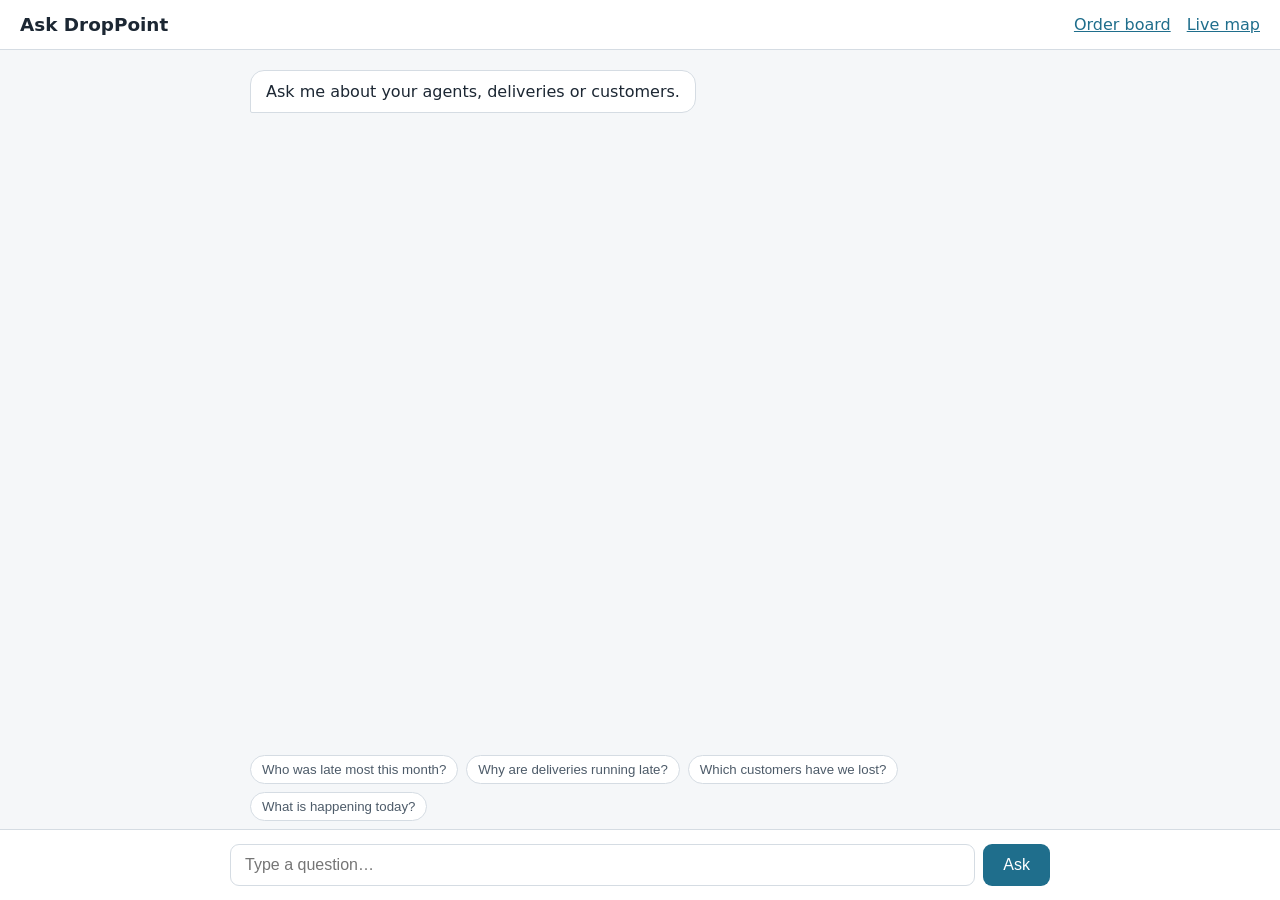
==== src/main/resources/static/assistant.html @ c6f9af5e "Session 6: AI assistant with six safe data functions" ====
<!DOCTYPE html>
<html lang="en">
<head>
<meta charset="UTF-8">
<meta name="viewport" content="width=device-width, initial-scale=1">
<title>DropPoint — Ask</title>
<style>
  :root { --ink:#1c2733; --soft:#4d5b69; --rule:#d5dce3; --blue:#1f6e8c; }
  * { box-sizing:border-box; }
  body { margin:0; font-family:system-ui,sans-serif; background:#f5f7f9; color:var(--ink);
         display:flex; flex-direction:column; height:100vh; }
  header { background:#fff; border-bottom:1px solid var(--rule); padding:14px 20px;
           display:flex; align-items:center; gap:16px; }
  h1 { font-size:1.15rem; margin:0; }
  header a { color:var(--blue); }
  header a:first-of-type { margin-left:auto; }
  #chat { flex:1; overflow-y:auto; padding:20px; max-width:820px; width:100%; margin:0 auto; }
  .msg { margin-bottom:16px; }
  .you { text-align:right; }
  .you span { background:var(--blue); color:#fff; padding:9px 14px; border-radius:14px 14px 2px 14px;
              display:inline-block; max-width:80%; text-align:left; }
  .ai span { background:#fff; border:1px solid var(--rule); padding:11px 15px;
             border-radius:14px 14px 14px 2px; display:inline-block; max-width:85%; white-space:pre-wrap; }
  .tools { font-size:0.75rem; color:var(--soft); margin-top:5px; font-family:monospace; }
  .chips { padding:0 20px 8px; max-width:820px; width:100%; margin:0 auto;
           display:flex; gap:8px; flex-wrap:wrap; }
  .chips button { background:#fff; border:1px solid var(--rule); color:var(--soft);
                  padding:6px 11px; border-radius:99px; font-size:0.83rem; cursor:pointer; }
  .chips button:hover { border-color:var(--blue); color:var(--blue); }
  form { display:flex; gap:8px; padding:14px 20px; background:#fff; border-top:1px solid var(--rule); }
  form > div { display:flex; gap:8px; max-width:820px; width:100%; margin:0 auto; }
  input { flex:1; padding:11px 14px; border:1px solid var(--rule); border-radius:9px; font-size:1rem; }
  button.send { padding:11px 20px; border:0; border-radius:9px; background:var(--blue);
                color:#fff; font-size:1rem; cursor:pointer; }
  button.send:disabled { opacity:0.5; }
</style>
</head>
<body>
<header>
  <h1>Ask DropPoint</h1>
  <a href="/board.html">Order board</a>
  <a href="/map.html">Live map</a>
</header>

<div id="chat">
  <div class="msg ai"><span>Ask me about your agents, deliveries or customers.</span></div>
</div>

<div class="chips">
  <button onclick="ask(this.textContent)">Who was late most this month?</button>
  <button onclick="ask(this.textContent)">Why are deliveries running late?</button>
  <button onclick="ask(this.textContent)">Which customers have we lost?</button>
  <button onclick="ask(this.textContent)">What is happening today?</button>
</div>

<form onsubmit="event.preventDefault(); ask(document.getElementById('q').value);">
  <div>
    <input id="q" placeholder="Type a question…" autocomplete="off">
    <button class="send" id="send">Ask</button>
  </div>
</form>

<script>
const chat = document.getElementById('chat');

function add(cls, text, tools) {
  const d = document.createElement('div');
  d.className = 'msg ' + cls;
  d.innerHTML = '<span></span>';
  d.firstChild.textContent = text;
  if (tools && tools.length) {
    const t = document.createElement('div');
    t.className = 'tools';
    t.textContent = 'used: ' + [...new Set(tools)].join(', ');
    d.appendChild(t);
  }
  chat.appendChild(d);
  chat.scrollTop = chat.scrollHeight;
  return d;
}

async function ask(question) {
  if (!question.trim()) return;
  document.getElementById('q').value = '';
  document.getElementById('send').disabled = true;
  add('you', question);
  const thinking = add('ai', 'Thinking…');

  try {
    const res = await fetch('/api/assistant/ask', {
      method: 'POST',
      headers: { 'Content-Type': 'application/json' },
      body: JSON.stringify({ question })
    });
    const out = await res.json();
    thinking.remove();
    if (res.ok) {
      add('ai', out.answer, out.toolsUsed);
    } else {
      add('ai', out.error || 'Something went wrong.');
    }
  } catch (e) {
    thinking.remove();
    add('ai', 'Cannot reach the server.');
  }
  document.getElementById('send').disabled = false;
}
</script>
</body>
</html>
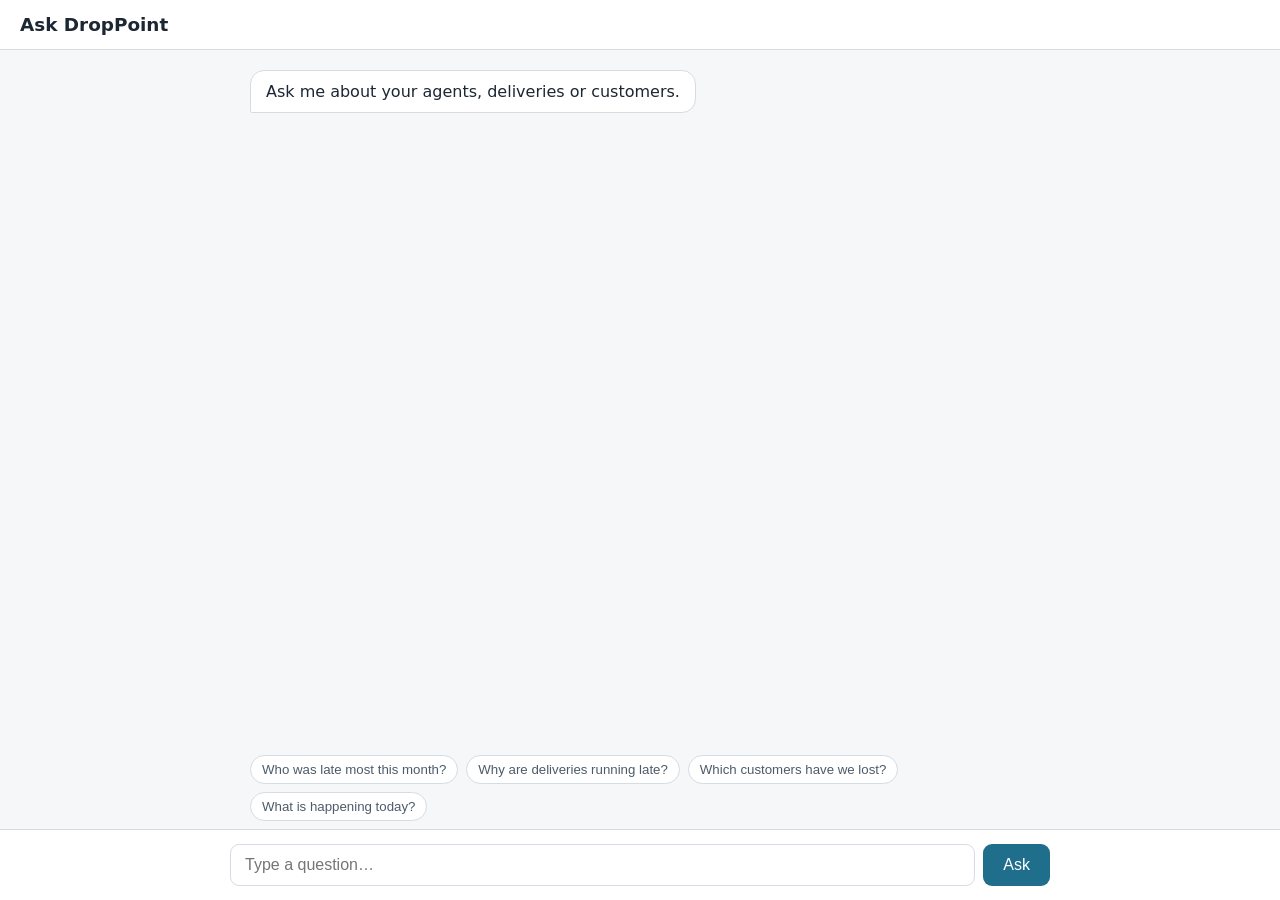
==== commit be35866b: "Piece 2A: day planning rule, availability and plan tables" ====
--- a/src/main/resources/static/assistant.html
+++ b/src/main/resources/static/assistant.html
@@ -38,8 +38,6 @@
 <body>
 <header>
   <h1>Ask DropPoint</h1>
-  <a href="/board.html">Order board</a>
-  <a href="/map.html">Live map</a>
 </header>
 
 <div id="chat">
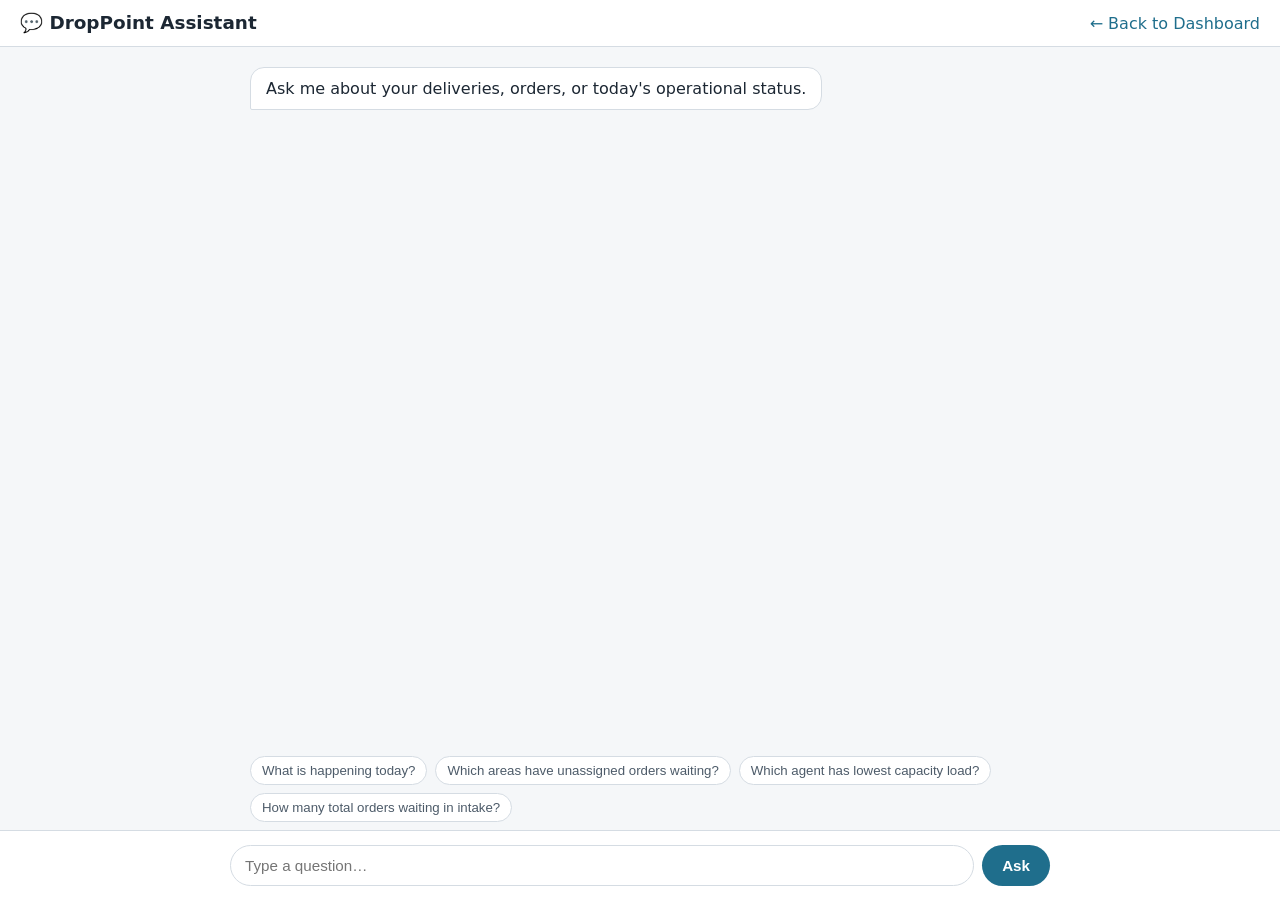
==== commit 19000add: "Roles and login, agent admin, SOS, mobile app, multi-area agents Co-Authored-By: Claude Opus 5.5 <no" ====
--- a/src/main/resources/static/assistant.html
+++ b/src/main/resources/static/assistant.html
@@ -3,17 +3,39 @@
 <head>
 <meta charset="UTF-8">
 <meta name="viewport" content="width=device-width, initial-scale=1">
-<title>DropPoint — Ask</title>
+<title>DropPoint — AI Assistant</title>
 <style>
   :root { --ink:#1c2733; --soft:#4d5b69; --rule:#d5dce3; --blue:#1f6e8c; }
   * { box-sizing:border-box; }
   body { margin:0; font-family:system-ui,sans-serif; background:#f5f7f9; color:var(--ink);
          display:flex; flex-direction:column; height:100vh; }
-  header { background:#fff; border-bottom:1px solid var(--rule); padding:14px 20px;
-           display:flex; align-items:center; gap:16px; }
-  h1 { font-size:1.15rem; margin:0; }
-  header a { color:var(--blue); }
-  header a:first-of-type { margin-left:auto; }
+  header { background:#fff; border-bottom:1px solid var(--rule); padding:12px 20px;
+           display:flex; align-items:center; justify-content:space-between; }
+  h1 { font-size:1.15rem; margin:0; display:flex; align-items:center; gap:8px; }
+  header a { color:var(--blue); text-decoration:none; font-weight:500; }
+  .user-badge {
+    display: flex;
+    align-items: center;
+    gap: 8px;
+    background: #f1f5f9;
+    border: 1px solid var(--rule);
+    padding: 4px 10px;
+    border-radius: 20px;
+    font-size: 0.85rem;
+  }
+  .role-pill {
+    display: inline-block;
+    font-size: 0.7rem;
+    font-weight: 700;
+    padding: 2px 7px;
+    border-radius: 10px;
+    text-transform: uppercase;
+  }
+  .role-ADMIN { background: #e3f2fd; color: #0d47a1; }
+  .role-OWNER { background: #f3e5f5; color: #4a148c; }
+  .role-MANAGER { background: #e8f5e9; color: #1b5e20; }
+  .role-AGENT { background: #fff3e0; color: #e65100; }
+  
   #chat { flex:1; overflow-y:auto; padding:20px; max-width:820px; width:100%; margin:0 auto; }
   .msg { margin-bottom:16px; }
   .you { text-align:right; }
@@ -29,26 +51,28 @@
   .chips button:hover { border-color:var(--blue); color:var(--blue); }
   form { display:flex; gap:8px; padding:14px 20px; background:#fff; border-top:1px solid var(--rule); }
   form > div { display:flex; gap:8px; max-width:820px; width:100%; margin:0 auto; }
-  input { flex:1; padding:11px 14px; border:1px solid var(--rule); border-radius:9px; font-size:1rem; }
-  button.send { padding:11px 20px; border:0; border-radius:9px; background:var(--blue);
-                color:#fff; font-size:1rem; cursor:pointer; }
+  input { flex:1; padding:11px 14px; border:1px solid var(--rule); border-radius:99px; font-size:0.95rem; }
+  button.send { padding:11px 20px; border:0; border-radius:99px; background:var(--blue);
+                color:#fff; font-size:0.95rem; font-weight:600; cursor:pointer; }
   button.send:disabled { opacity:0.5; }
 </style>
 </head>
 <body>
 <header>
-  <h1>Ask DropPoint</h1>
+  <h1>💬 DropPoint Assistant</h1>
+  <div id="userInfo" class="user-badge" style="display:none;">
+    <span id="userName">User</span>
+    <span id="userRole" class="role-pill">ROLE</span>
+  </div>
+  <a href="/index.html" id="backLink">← Back to Dashboard</a>
 </header>
 
 <div id="chat">
-  <div class="msg ai"><span>Ask me about your agents, deliveries or customers.</span></div>
+  <div class="msg ai"><span>Ask me about your deliveries, orders, or today's operational status.</span></div>
 </div>
 
-<div class="chips">
-  <button onclick="ask(this.textContent)">Who was late most this month?</button>
-  <button onclick="ask(this.textContent)">Why are deliveries running late?</button>
-  <button onclick="ask(this.textContent)">Which customers have we lost?</button>
-  <button onclick="ask(this.textContent)">What is happening today?</button>
+<div class="chips" id="chipsContainer">
+  <!-- Dynamic suggestions populated by JS based on role -->
 </div>
 
 <form onsubmit="event.preventDefault(); ask(document.getElementById('q').value);">
@@ -59,6 +83,58 @@
 </form>
 
 <script>
+let currentUser = null;
+const saved = localStorage.getItem('dp_user');
+if (saved) {
+  try {
+    currentUser = JSON.parse(saved);
+  } catch(e){}
+}
+
+if (currentUser) {
+  document.getElementById('userInfo').style.display = 'flex';
+  document.getElementById('userName').textContent = currentUser.name;
+  const rEl = document.getElementById('userRole');
+  rEl.textContent = currentUser.role;
+  rEl.className = 'role-pill role-' + currentUser.role;
+  if (currentUser.role === 'AGENT') {
+    document.getElementById('backLink').href = '/mobile.html';
+  }
+}
+
+const chipsContainer = document.getElementById('chipsContainer');
+const role = currentUser ? currentUser.role : 'MANAGER';
+
+if (role === 'AGENT') {
+  chipsContainer.innerHTML = `
+    <button onclick="ask(this.textContent)">What are my assigned deliveries today?</button>
+    <button onclick="ask(this.textContent)">How many stops do I have remaining?</button>
+    <button onclick="ask(this.textContent)">Customer address for my next stop</button>
+    <button onclick="ask(this.textContent)">My delivery target progress today</button>
+  `;
+} else if (role === 'MANAGER') {
+  chipsContainer.innerHTML = `
+    <button onclick="ask(this.textContent)">What is happening today?</button>
+    <button onclick="ask(this.textContent)">Which areas have unassigned orders waiting?</button>
+    <button onclick="ask(this.textContent)">Which agent has lowest capacity load?</button>
+    <button onclick="ask(this.textContent)">How many total orders waiting in intake?</button>
+  `;
+} else if (role === 'OWNER') {
+  chipsContainer.innerHTML = `
+    <button onclick="ask(this.textContent)">Which customers have we lost?</button>
+    <button onclick="ask(this.textContent)">Who was late most this month?</button>
+    <button onclick="ask(this.textContent)">Why are deliveries running late?</button>
+    <button onclick="ask(this.textContent)">Overall completion rate today</button>
+  `;
+} else { // ADMIN
+  chipsContainer.innerHTML = `
+    <button onclick="ask(this.textContent)">List all active user accounts</button>
+    <button onclick="ask(this.textContent)">Total orders and active agents count</button>
+    <button onclick="ask(this.textContent)">Unassigned areas summary</button>
+    <button onclick="ask(this.textContent)">What is happening today?</button>
+  `;
+}
+
 const chat = document.getElementById('chat');
 
 function add(cls, text, tools) {
@@ -88,7 +164,11 @@
     const res = await fetch('/api/assistant/ask', {
       method: 'POST',
       headers: { 'Content-Type': 'application/json' },
-      body: JSON.stringify({ question })
+      body: JSON.stringify({ 
+        question,
+        role: currentUser ? currentUser.role : 'MANAGER',
+        agentId: currentUser ? currentUser.id : null
+      })
     });
     const out = await res.json();
     thinking.remove();
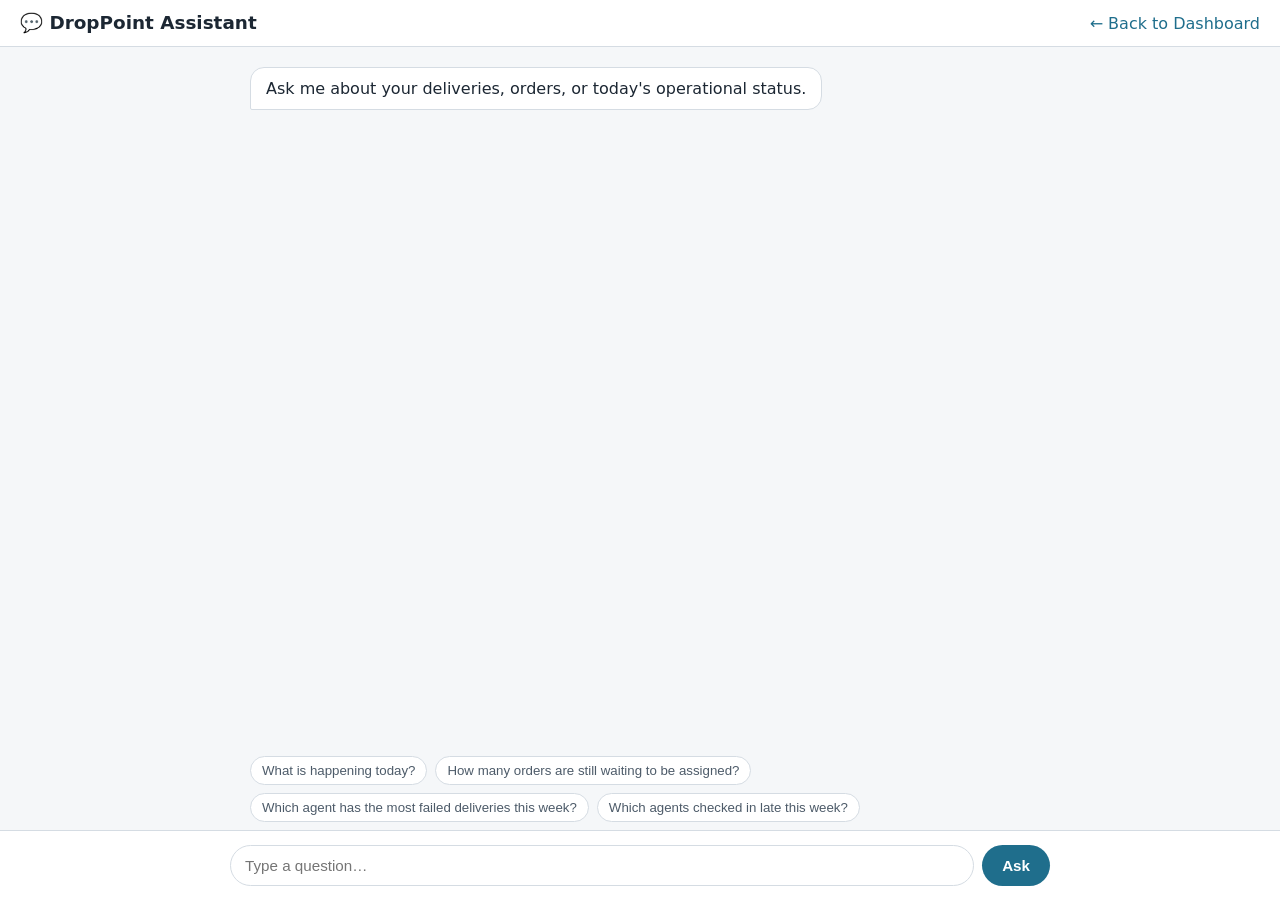
==== commit 09b40355: "Demo fixes: assistant queries, plan summary, failure reasons, reopen, demo script - Assistant: queri" ====
--- a/src/main/resources/static/assistant.html
+++ b/src/main/resources/static/assistant.html
@@ -115,22 +115,22 @@
 } else if (role === 'MANAGER') {
   chipsContainer.innerHTML = `
     <button onclick="ask(this.textContent)">What is happening today?</button>
-    <button onclick="ask(this.textContent)">Which areas have unassigned orders waiting?</button>
-    <button onclick="ask(this.textContent)">Which agent has lowest capacity load?</button>
-    <button onclick="ask(this.textContent)">How many total orders waiting in intake?</button>
+    <button onclick="ask(this.textContent)">How many orders are still waiting to be assigned?</button>
+    <button onclick="ask(this.textContent)">Which agent has the most failed deliveries this week?</button>
+    <button onclick="ask(this.textContent)">Which agents checked in late this week?</button>
   `;
 } else if (role === 'OWNER') {
   chipsContainer.innerHTML = `
     <button onclick="ask(this.textContent)">Which customers have we lost?</button>
     <button onclick="ask(this.textContent)">Who was late most this month?</button>
-    <button onclick="ask(this.textContent)">Why are deliveries running late?</button>
+    <button onclick="ask(this.textContent)">Why are deliveries failing?</button>
     <button onclick="ask(this.textContent)">Overall completion rate today</button>
   `;
 } else { // ADMIN
   chipsContainer.innerHTML = `
-    <button onclick="ask(this.textContent)">List all active user accounts</button>
-    <button onclick="ask(this.textContent)">Total orders and active agents count</button>
-    <button onclick="ask(this.textContent)">Unassigned areas summary</button>
+    <button onclick="ask(this.textContent)">How many deliveries did we do this week?</button>
+    <button onclick="ask(this.textContent)">How many agents are on duty right now?</button>
+    <button onclick="ask(this.textContent)">Which areas have the most failed deliveries?</button>
     <button onclick="ask(this.textContent)">What is happening today?</button>
   `;
 }
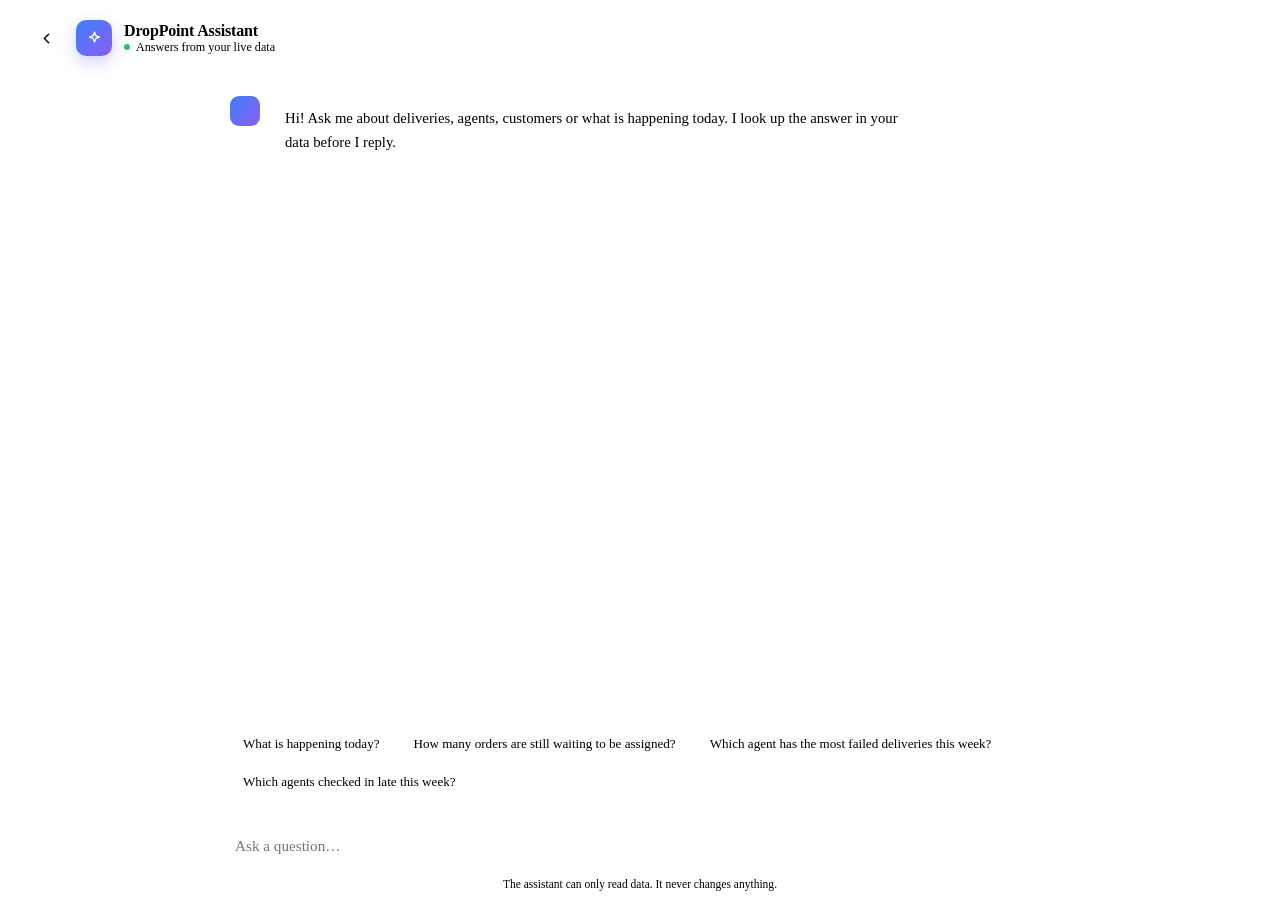
==== commit 01b015e9: "Redesign all pages; plan summary no longer offered tools - Shared design tokens in app.css (Inter, o" ====
--- a/src/main/resources/static/assistant.html
+++ b/src/main/resources/static/assistant.html
@@ -3,72 +3,114 @@
 <head>
 <meta charset="UTF-8">
 <meta name="viewport" content="width=device-width, initial-scale=1">
-<title>DropPoint — AI Assistant</title>
+<title>Assistant · DropPoint</title>
+<link rel="preconnect" href="https://fonts.googleapis.com">
+<link rel="preconnect" href="https://fonts.gstatic.com" crossorigin>
+<link href="https://fonts.googleapis.com/css2?family=Inter:wght@400;500;600;700&display=swap" rel="stylesheet">
+<link rel="stylesheet" href="/app.css">
 <style>
-  :root { --ink:#1c2733; --soft:#4d5b69; --rule:#d5dce3; --blue:#1f6e8c; }
-  * { box-sizing:border-box; }
-  body { margin:0; font-family:system-ui,sans-serif; background:#f5f7f9; color:var(--ink);
-         display:flex; flex-direction:column; height:100vh; }
-  header { background:#fff; border-bottom:1px solid var(--rule); padding:12px 20px;
-           display:flex; align-items:center; justify-content:space-between; }
-  h1 { font-size:1.15rem; margin:0; display:flex; align-items:center; gap:8px; }
-  header a { color:var(--blue); text-decoration:none; font-weight:500; }
-  .user-badge {
-    display: flex;
-    align-items: center;
-    gap: 8px;
-    background: #f1f5f9;
-    border: 1px solid var(--rule);
-    padding: 4px 10px;
-    border-radius: 20px;
-    font-size: 0.85rem;
-  }
-  .role-pill {
-    display: inline-block;
-    font-size: 0.7rem;
-    font-weight: 700;
-    padding: 2px 7px;
-    border-radius: 10px;
-    text-transform: uppercase;
-  }
-  .role-ADMIN { background: #e3f2fd; color: #0d47a1; }
-  .role-OWNER { background: #f3e5f5; color: #4a148c; }
-  .role-MANAGER { background: #e8f5e9; color: #1b5e20; }
-  .role-AGENT { background: #fff3e0; color: #e65100; }
-  
-  #chat { flex:1; overflow-y:auto; padding:20px; max-width:820px; width:100%; margin:0 auto; }
-  .msg { margin-bottom:16px; }
-  .you { text-align:right; }
-  .you span { background:var(--blue); color:#fff; padding:9px 14px; border-radius:14px 14px 2px 14px;
-              display:inline-block; max-width:80%; text-align:left; }
-  .ai span { background:#fff; border:1px solid var(--rule); padding:11px 15px;
-             border-radius:14px 14px 14px 2px; display:inline-block; max-width:85%; white-space:pre-wrap; }
-  .tools { font-size:0.75rem; color:var(--soft); margin-top:5px; font-family:monospace; }
-  .chips { padding:0 20px 8px; max-width:820px; width:100%; margin:0 auto;
-           display:flex; gap:8px; flex-wrap:wrap; }
-  .chips button { background:#fff; border:1px solid var(--rule); color:var(--soft);
-                  padding:6px 11px; border-radius:99px; font-size:0.83rem; cursor:pointer; }
-  .chips button:hover { border-color:var(--blue); color:var(--blue); }
-  form { display:flex; gap:8px; padding:14px 20px; background:#fff; border-top:1px solid var(--rule); }
-  form > div { display:flex; gap:8px; max-width:820px; width:100%; margin:0 auto; }
-  input { flex:1; padding:11px 14px; border:1px solid var(--rule); border-radius:99px; font-size:0.95rem; }
-  button.send { padding:11px 20px; border:0; border-radius:99px; background:var(--blue);
-                color:#fff; font-size:0.95rem; font-weight:600; cursor:pointer; }
-  button.send:disabled { opacity:0.5; }
+  body { display: flex; flex-direction: column; height: 100vh; height: 100dvh; background: var(--bg); }
+
+  header {
+    display: flex; align-items: center; justify-content: space-between; gap: 12px;
+    padding: 12px 20px; background: var(--surface); border-bottom: 1px solid var(--line); flex-shrink: 0;
+  }
+  .head-left { display: flex; align-items: center; gap: 12px; min-width: 0; }
+  .back {
+    width: 36px; height: 36px; border-radius: 10px; display: grid; place-items: center; flex-shrink: 0;
+    border: 1px solid var(--line-strong); color: var(--ink-2); text-decoration: none; background: var(--surface);
+  }
+  .back:hover { background: var(--surface-2); }
+  .back svg, .ai-mark svg { width: 17px; height: 17px; fill: none; stroke: currentColor; stroke-width: 2; stroke-linecap: round; stroke-linejoin: round; }
+  .ai-mark {
+    width: 36px; height: 36px; border-radius: 10px; display: grid; place-items: center; flex-shrink: 0; color: #fff;
+    background: linear-gradient(135deg, #3b82f6, #8b5cf6); box-shadow: 0 6px 16px rgba(99,102,241,0.3);
+  }
+  h1 { margin: 0; font-size: 1rem; font-weight: 650; letter-spacing: -0.01em; }
+  .sub { font-size: 0.76rem; color: var(--muted); display: flex; align-items: center; gap: 6px; }
+  .sub::before { content: ""; width: 6px; height: 6px; border-radius: 50%; background: #22c55e; }
+  .user-badge { display: flex; align-items: center; gap: 8px; font-size: 0.84rem; font-weight: 500; color: var(--ink-2); }
+
+  #chat { flex: 1; overflow-y: auto; padding: 28px 20px 12px; width: 100%; max-width: 820px; margin: 0 auto; }
+  .msg { display: flex; gap: 10px; margin-bottom: 18px; align-items: flex-start; animation: rise 0.2s ease-out; }
+  @keyframes rise { from { opacity: 0; transform: translateY(6px); } to { opacity: 1; transform: none; } }
+  .msg > span {
+    padding: 11px 15px; border-radius: 16px; max-width: min(85%, 640px);
+    white-space: pre-wrap; line-height: 1.6; font-size: 0.92rem;
+  }
+  .ai { flex-wrap: wrap; }
+  .ai::before {
+    content: ""; width: 30px; height: 30px; border-radius: 9px; flex-shrink: 0;
+    background: linear-gradient(135deg, #3b82f6, #8b5cf6) center / 100% no-repeat;
+    -webkit-mask: none;
+  }
+  .ai > span { background: var(--surface); border: 1px solid var(--line); border-top-left-radius: 4px; box-shadow: var(--shadow-sm); color: var(--ink); }
+  .you { justify-content: flex-end; }
+  .you > span { background: var(--ink); color: #fff; border-top-right-radius: 4px; }
+  .tools {
+    flex-basis: 100%; margin-left: 40px; margin-top: -2px;
+    font-size: 0.72rem; color: var(--muted); display: flex; align-items: center; gap: 6px;
+  }
+  .tools::before {
+    content: "DATA"; font-size: 0.6rem; font-weight: 700; letter-spacing: 0.06em;
+    color: var(--brand-600); background: var(--brand-50); border: 1px solid var(--brand-100); border-radius: 5px; padding: 1px 5px;
+  }
+
+  .chips { width: 100%; max-width: 820px; margin: 0 auto; padding: 0 20px 12px; display: flex; gap: 8px; flex-wrap: wrap; flex-shrink: 0; }
+  .chips button {
+    font: inherit; font-size: 0.82rem; font-weight: 500; color: var(--ink-2);
+    background: var(--surface); border: 1px solid var(--line-strong); border-radius: 999px;
+    padding: 7px 13px; cursor: pointer; transition: border-color 0.15s, color 0.15s, box-shadow 0.15s;
+  }
+  .chips button:hover { border-color: var(--brand); color: var(--brand-600); box-shadow: var(--shadow-sm); }
+
+  form { flex-shrink: 0; padding: 12px 20px 18px; background: linear-gradient(to top, var(--bg) 70%, transparent); }
+  form > .composer {
+    display: flex; gap: 8px; align-items: center; width: 100%; max-width: 820px; margin: 0 auto;
+    background: var(--surface); border: 1px solid var(--line-strong); border-radius: 16px; padding: 6px 6px 6px 16px;
+    box-shadow: var(--shadow); transition: border-color 0.15s, box-shadow 0.15s;
+  }
+  form > .composer:focus-within { border-color: var(--brand); box-shadow: var(--ring), var(--shadow); }
+  #q { flex: 1; border: 0; outline: none; font: inherit; font-size: 0.95rem; background: transparent; color: var(--ink); padding: 8px 0; }
+  button.send {
+    display: inline-flex; align-items: center; gap: 6px; padding: 10px 16px; border: 0; border-radius: 11px;
+    background: var(--brand); color: #fff; font: inherit; font-weight: 600; font-size: 0.88rem; cursor: pointer;
+  }
+  button.send:hover { background: var(--brand-600); }
+  button.send:disabled { opacity: 0.5; cursor: default; }
+  button.send svg { width: 15px; height: 15px; fill: none; stroke: currentColor; stroke-width: 2.2; stroke-linecap: round; stroke-linejoin: round; }
+  .fineprint { max-width: 820px; margin: 8px auto 0; text-align: center; font-size: 0.72rem; color: var(--faint); }
+
+  @media (max-width: 600px) {
+    header { padding: 10px 14px; }
+    .user-badge #userName { display: none; }
+    #chat { padding: 20px 14px 8px; }
+    .chips { padding: 0 14px 10px; flex-wrap: nowrap; overflow-x: auto; }
+    .chips button { white-space: nowrap; }
+    form { padding: 10px 14px 14px; }
+  }
 </style>
 </head>
 <body>
 <header>
-  <h1>💬 DropPoint Assistant</h1>
+  <div class="head-left">
+    <a href="/index.html" id="backLink" class="back" aria-label="Back" title="Back">
+      <svg viewBox="0 0 24 24"><path d="M15 18l-6-6 6-6"/></svg>
+    </a>
+    <span class="ai-mark"><svg viewBox="0 0 24 24"><path d="M12 3l1.9 5.1L19 10l-5.1 1.9L12 17l-1.9-5.1L5 10l5.1-1.9z"/></svg></span>
+    <div>
+      <h1>DropPoint Assistant</h1>
+      <div class="sub">Answers from your live data</div>
+    </div>
+  </div>
   <div id="userInfo" class="user-badge" style="display:none;">
     <span id="userName">User</span>
     <span id="userRole" class="role-pill">ROLE</span>
   </div>
-  <a href="/index.html" id="backLink">← Back to Dashboard</a>
 </header>
 
 <div id="chat">
-  <div class="msg ai"><span>Ask me about your deliveries, orders, or today's operational status.</span></div>
+  <div class="msg ai"><span>Hi! Ask me about deliveries, agents, customers or what is happening today. I look up the answer in your data before I reply.</span></div>
 </div>
 
 <div class="chips" id="chipsContainer">
@@ -76,10 +118,14 @@
 </div>
 
 <form onsubmit="event.preventDefault(); ask(document.getElementById('q').value);">
-  <div>
-    <input id="q" placeholder="Type a question…" autocomplete="off">
-    <button class="send" id="send">Ask</button>
+  <div class="composer">
+    <input id="q" placeholder="Ask a question…" autocomplete="off">
+    <button class="send" id="send">
+      Ask
+      <svg viewBox="0 0 24 24"><path d="M5 12h14M13 6l6 6-6 6"/></svg>
+    </button>
   </div>
+  <div class="fineprint">The assistant can only read data. It never changes anything.</div>
 </form>
 
 <script>
